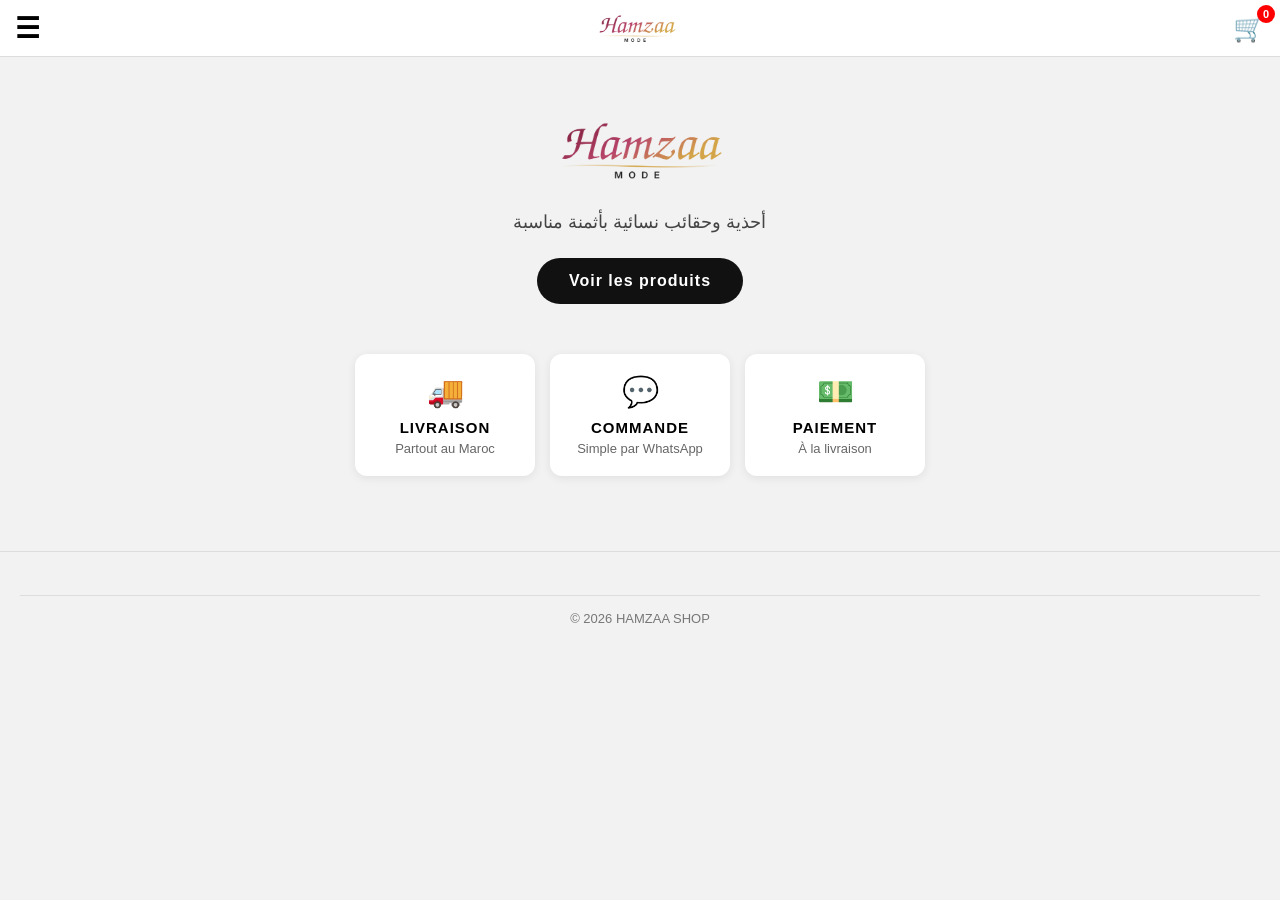
==== index.html @ 49540dad "ajt la section d'avantage" ====
<!DOCTYPE html>
<html>

<head>
    <meta charset="UTF-8">
    <meta name="viewport" content="width=device-width, initial-scale=1.0">

    <title>HAMZAA SHOP</title>

    <link rel="stylesheet" href="style.css">
</head>
<body>
    <header>
        <div id="fond" onclick="basculerMenu()"></div>
        <div class="barre">
            <button class="burger" onclick="basculerMenu()">☰</button>
            <img src="logo-script.png" alt="HAMZAA MODE" class="logo-header">
            <a href="produits.html" class="icone-panier">🛒<span id="badge">0</span></a>
        </div>
        <nav id="menu">
            <button class="fermer-menu" onclick="basculerMenu()">✕</button>
            <a href="#" onclick="allerA('accueil'); return false;">Accueil</a>
            <a href="produits.html">Produits</a>
            <a href="#" onclick="allerA('contact'); return false;">Contact</a>


            <h3>Aide</h3>
             <a href="#" onclick="ouvrirInfo('livraison'); return false;">Livraison</a>
             <a href="#" onclick="ouvrirInfo('retours'); return false;">Retours et échanges</a>
             <a href="#" onclick="ouvrirInfo('faq'); return false;">Questions fréquentes</a>
    <h3>Suivez-nous</h3>
    <a href="https://wa.me/212631599100" target="_blank">WhatsApp</a>
    <a href="https://instagram.com/USERNAME" target="_blank">Instagram</a>
      <footer id="contact">
    <div class="colonne">
        <h3>A propos</h3>
        <a href="index.html">Qui sommes-nous</a>
        <a href="produits.html">Nos produits</a>
         <p>HOUMA LHADAD: Tanger</p>
         <p>
    <strong>Horaires</strong><br>
    Lundi : 10:00 - 23:00<br>
    Mardi : 10:00 - 23:00<br>
    Mercredi : 10:00 - 23:00<br>
    Jeudi : 10:00 - 23:00<br>
    Vendredi : 10:00 - 23:00<br>
    Samedi : 10:00 - 23:00<br>
    Dimanche : 10:00 - 23:00
</p>
     </div>
     
</footer>
        </nav>
        

    </header>

    
        <section id="accueil">
    <div class="hero">
        <img src="logo-script.png" alt="HAMZAA MODE" class="hero-logo">
        <p>أحذية وحقائب نسائية بأثمنة مناسبة</p>
        <a href="produits.html" class="btn-hero">Voir les produits</a>
    </div>
        <div class="mizat">
        <div class="mizat-boite">
            <span>🚚</span>
            <h3>Livraison</h3>
            <p>Partout au Maroc</p>
        </div>
        <div class="mizat-boite">
            <span>💬</span>
            <h3>Commande</h3>
            <p>Simple par WhatsApp</p>
        </div>
        <div class="mizat-boite">
            <span>💵</span>
            <h3>Paiement</h3>
            <p>À la livraison</p>
        </div>
    </div>
</section>
    
    
<div class="info" id="livraison">
    <div class="info-contenu">
        <button class="fermer" onclick="fermerInfo()">✕</button>
        <h3>Livraison</h3>
        <p>Nous livrons partout au Maroc sous 1 à 3 jours ouvrables.</p>
   <p> Frais de livraison : 20 DH à Tanger, 35 DH dans les autres villes.</p>
    </div>
</div>

<div class="info" id="retours">
    <div class="info-contenu">
        <button class="fermer" onclick="fermerInfo()">✕</button>
        <h3>Retours et échanges</h3>
         <p>Vous disposez de 48 heures après réception pour demander un échange, 
    à condition que l'article soit neuf et dans son état d'origine.</p>
   <p>Contactez-nous sur WhatsApp pour organiser l'échange.</p>
    </div>
</div>

<div class="info" id="faq">
    <div class="info-contenu">
        <button class="fermer" onclick="fermerInfo()">✕</button>
        <h3>Questions fréquentes</h3>
        <p>Comment commander ?</p>
    <p>Ajoutez vos articles au panier, puis envoyez votre commande via WhatsApp.</p>
    <p>Comment payer ?</p>
    <p>Le paiement s'effectue en espèces à la livraison.</p>
    </div>
</div>
   
  <footer>
    <p class="copyright">© 2026 HAMZAA SHOP</p>
  </footer>

    <script src="script.js"></script>
</body>

</html>
---- style.css ----
h1 {
    color: green;
    text-align: center;
}

body {
    background-color:#f2f2f2; ;
    font-family: Arial;
    margin: 0;
}

header {
    position: sticky;
    top: 0;
    background-color: white;
    border-bottom: 1px solid #ddd;
    z-index: 10;
}
.barre {
    display: flex;
    justify-content: space-between;
    align-items: center;
    padding: 10px 15px;
}
.barre h1 {
    margin: 0;
    font-size: 22px;
    letter-spacing: 2px;
    color: black;
}
.burger {
    background: none;
    color: black;
    font-size: 28px;
    padding: 0;
}
.icone-panier {
    font-size: 26px;
    text-decoration: none;
    position: relative;
}

   #menu {
    display: flex;
    flex-direction: column;
    background-color: white;
    position: fixed;
    top: 0;
    left: 0;
    width: 280px;
    height: 100vh;
    overflow-y: auto;
    z-index: 100;
    transform: translateX(-100%);
    transition: transform 0.3s ease;
}


#menu a {
    padding: 15px;
    color: black;
    text-decoration: none;
    border-top: 1px solid #eee;
    letter-spacing: 1px;
}

#menu h3 {
    margin: 0;
    padding: 15px 15px 5px;
    font-size: 13px;
    letter-spacing: 2px;
    text-transform: uppercase;
    color: #777;
    border-top: 1px solid #eee;
}

#menu.ouvert {
    transform: translateX(0);
    box-shadow: 2px 0 15px rgba(0, 0, 0, 0.3);
}


.liste-produit {
    display: flex;
    flex-wrap: wrap;
    justify-content: center;
    gap: 20px;
}

.produit {
    background-color: white;
    border: none;
    border-radius: 12px;
    box-shadow: 0 2px 10px rgba(0, 0, 0, 0.08);
    padding: 15px;
    margin: 0;
    width: 220px;
    transition: transform 0.2s, box-shadow 0.2s;
}

.produit:hover {
    transform: translateY(-4px);
    box-shadow: 0 8px 20px rgba(0, 0, 0, 0.15);
}

.produit img {
    width: 100%;
    height: 260px;
    object-fit: cover;
    border-radius: 8px;
}

.produit h3 {
    margin: 12px 0 5px;
    font-size: 16px;
    letter-spacing: 1px;
    text-transform: uppercase;
}

.produit p {
    margin: 0 0 12px;
    font-weight: bold;
    font-size: 18px;
}

.produit button {
    padding: 8px 20px;
    margin-right: 5px;
}

.produit button + span {
    display: block;
    margin: 12px 0 0;
    font-size: 14px;
    color: #555;
}

section a {
    color: green;
}
section{
    padding: 15px;
}

button {
    background-color: black;
    color: white;
    padding: 10px 20px;
    border: none;
    border-radius: 8px;
    font-size: 14px;
    font-weight: bold;
    cursor: pointer;
}


html, body {
    overflow-x: clip;
    touch-action: manipulation;
}
    footer {
    background-color: #f2f2f2;
    padding: 30px 20px 10px;
    margin-top: 30px;
    border-top: 1px solid #ddd;
}
.colonne {
    margin-bottom: 25px;
}
.colonne h3 {
    margin: 0 0 12px;
    font-size: 20px;
}
.colonne a {
    display: block;
    color: #555;
    text-decoration: none;
    padding: 8px 0;
    letter-spacing: 1px;
}
.copyright {
    text-align: center;
    color: #777;
    font-size: 13px;
    border-top: 1px solid #ddd;
    padding-top: 15px;
}
section, h3 {
    scroll-margin-top: 70px;
}

.info {
    display: none;
    position: fixed;
    top: 0;
    left: 0;
    width: 100%;
    height: 100%;
    background-color: rgba(0, 0, 0, 0.5);
    z-index: 20;
    align-items: center;
    justify-content: center;
}
.info.visible {
    display: flex;
}
.info-contenu {
    background-color: white;
    padding: 25px;
    border-radius: 10px;
    width: 85%;
    max-width: 500px;
    position: relative;
}
.info-contenu h3 {
    margin-top: 0;
}
.fermer {
    position: absolute;
    top: 10px;
    right: 10px;
    background: none;
    color: black;
    font-size: 20px;
    padding: 5px;
}

@media (max-width: 600px) {
    .liste-produit {
        gap: 10px;
    }
    .produit {
        width: 145px;
        padding: 10px;
    }
    .produit img {
        height: 180px;
    }
}
.fermer-menu {
    align-self: flex-end;
    background: none;
    color: black;
    font-size: 24px;
    padding: 15px 20px;
}
#fond {
    display: none;
    position: fixed;
    top: 0;
    left: 0;
    width: 100%;
    height: 100vh;
    background-color: rgba(0, 0, 0, 0.5);
    z-index: 50;
}

#fond.visible {
    display: block;
}
#badge {
    position: absolute;
    top: -8px;
    right: -10px;
    background-color: red;
    color: white;
    font-size: 11px;
    font-weight: bold;
    min-width: 18px;
    height: 18px;
    line-height: 18px;
    text-align: center;
    border-radius: 50%;
}
.logo-header {
    height: 36px;
}
.hero {
    text-align: center;
    padding: 40px 15px;
}

.hero-logo {
    width: 170px;
}

.hero p {
    font-size: 18px;
    margin: 20px 0 25px;
    color: #444;
}

.btn-hero {
    display: inline-block;
    background-color: #111;
    color: white;
    padding: 14px 32px;
    border-radius: 30px;
    text-decoration: none;
    font-weight: bold;
    letter-spacing: 1px;
}
.mizat {
    display: flex;
    flex-wrap: wrap;
    justify-content: center;
    gap: 15px;
    padding: 10px 15px 30px;
}

.mizat-boite {
    background-color: white;
    border-radius: 12px;
    box-shadow: 0 2px 10px rgba(0, 0, 0, 0.08);
    padding: 20px 15px;
    width: 150px;
    text-align: center;
}

.mizat-boite span {
    font-size: 30px;
}

.mizat-boite h3 {
    margin: 10px 0 5px;
    font-size: 15px;
    text-transform: uppercase;
    letter-spacing: 1px;
}

.mizat-boite p {
    margin: 0;
    font-size: 13px;
    color: #666;
}
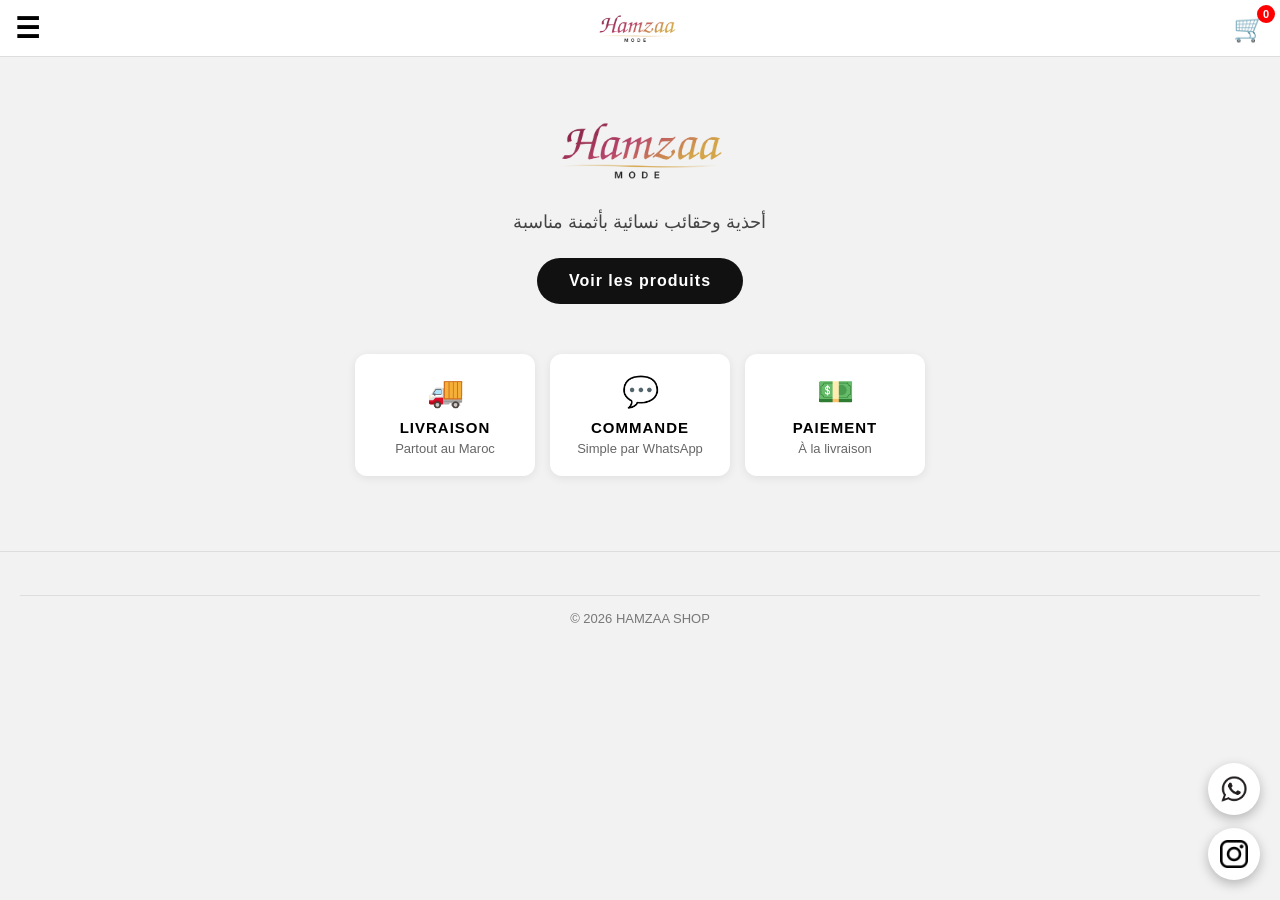
==== commit 1358019a: "modifi" ====
--- a/index.html
+++ b/index.html
@@ -29,27 +29,21 @@
              <a href="#" onclick="ouvrirInfo('retours'); return false;">Retours et échanges</a>
              <a href="#" onclick="ouvrirInfo('faq'); return false;">Questions fréquentes</a>
     <h3>Suivez-nous</h3>
-    <a href="https://wa.me/212631599100" target="_blank">WhatsApp</a>
-    <a href="https://instagram.com/USERNAME" target="_blank">Instagram</a>
+    <div class="reseaux">
+    <a href="https://wa.me/212631599100" target="_blank"><img src="IMG_5245.png" alt="WhatsApp"></a>
+    <a href="https://instagram.com/USERNAME" target="_blank"><img src="IMG_5244.png" alt="Instagram"></a>
+</div>
       <footer id="contact">
     <div class="colonne">
-        <h3>A propos</h3>
-        <a href="index.html">Qui sommes-nous</a>
-        <a href="produits.html">Nos produits</a>
-         <p>HOUMA LHADAD: Tanger</p>
-         <p>
-    <strong>Horaires</strong><br>
-    Lundi : 10:00 - 23:00<br>
-    Mardi : 10:00 - 23:00<br>
-    Mercredi : 10:00 - 23:00<br>
-    Jeudi : 10:00 - 23:00<br>
-    Vendredi : 10:00 - 23:00<br>
-    Samedi : 10:00 - 23:00<br>
-    Dimanche : 10:00 - 23:00
-</p>
-     </div>
-     
+        <h3>Notre boutique</h3>
+        <h4>Address</h4>
+        <p>HOUMA LHADAD, Tanger</p>
+        <h3>Horaires</h3>
+        <p>Du lundi au dimanche</p>
+        <p>11H / 23H</p>
+    </div>
 </footer>
+
         </nav>
         
 
@@ -115,7 +109,12 @@
   <footer>
     <p class="copyright">© 2026 HAMZAA SHOP</p>
   </footer>
-
+<a href="https://wa.me/212631599100" target="_blank" class="bouton-flottant whatsapp">
+    <img src="IMG_5245.png" alt="WhatsApp">
+</a>
+<a href="https://instagram.com/USERNAME" target="_blank" class="bouton-flottant instagram">
+    <img src="IMG_5244.png" alt="Instagram">
+</a>
     <script src="script.js"></script>
 </body>
 
--- a/style.css
+++ b/style.css
@@ -332,4 +332,66 @@
     margin: 0;
     font-size: 13px;
     color: #666;
+}
+.bouton-flottant {
+    position: fixed;
+    right: 20px;
+    width: 52px;
+    height: 52px;
+    border-radius: 50%;
+    background-color: white;
+    display: flex;
+    align-items: center;
+    justify-content: center;
+    box-shadow: 0 4px 12px rgba(0, 0, 0, 0.25);
+    z-index: 40;
+}
+
+.bouton-flottant img {
+    width: 28px;
+    height: 28px;
+}
+
+.whatsapp {
+    bottom: 20px;
+}
+
+.instagram {
+    bottom: 85px;
+}
+.reseaux {
+    display: flex;
+    gap: 15px;
+    padding: 10px 20px 20px;
+}
+
+#menu .reseaux a {
+    padding: 0;
+    border: none;
+}
+
+.reseaux img {
+    width: 32px;
+    height: 32px;
+}
+#menu .colonne h3 {
+    border-bottom: 2px solid #c9a24a;
+    padding-bottom: 8px;
+    margin: 20px 0 12px;
+    font-weight: normal;
+    letter-spacing: 2px;
+}
+
+#menu .colonne p {
+    margin: 6px 0;
+    color: #444;
+}
+.retour {
+    text-decoration: none;
+    color: #111;
+    font-weight: bold;
+    font-size: 14px;
+    border: 1px solid #111;
+    border-radius: 20px;
+    padding: 6px 14px;
 }
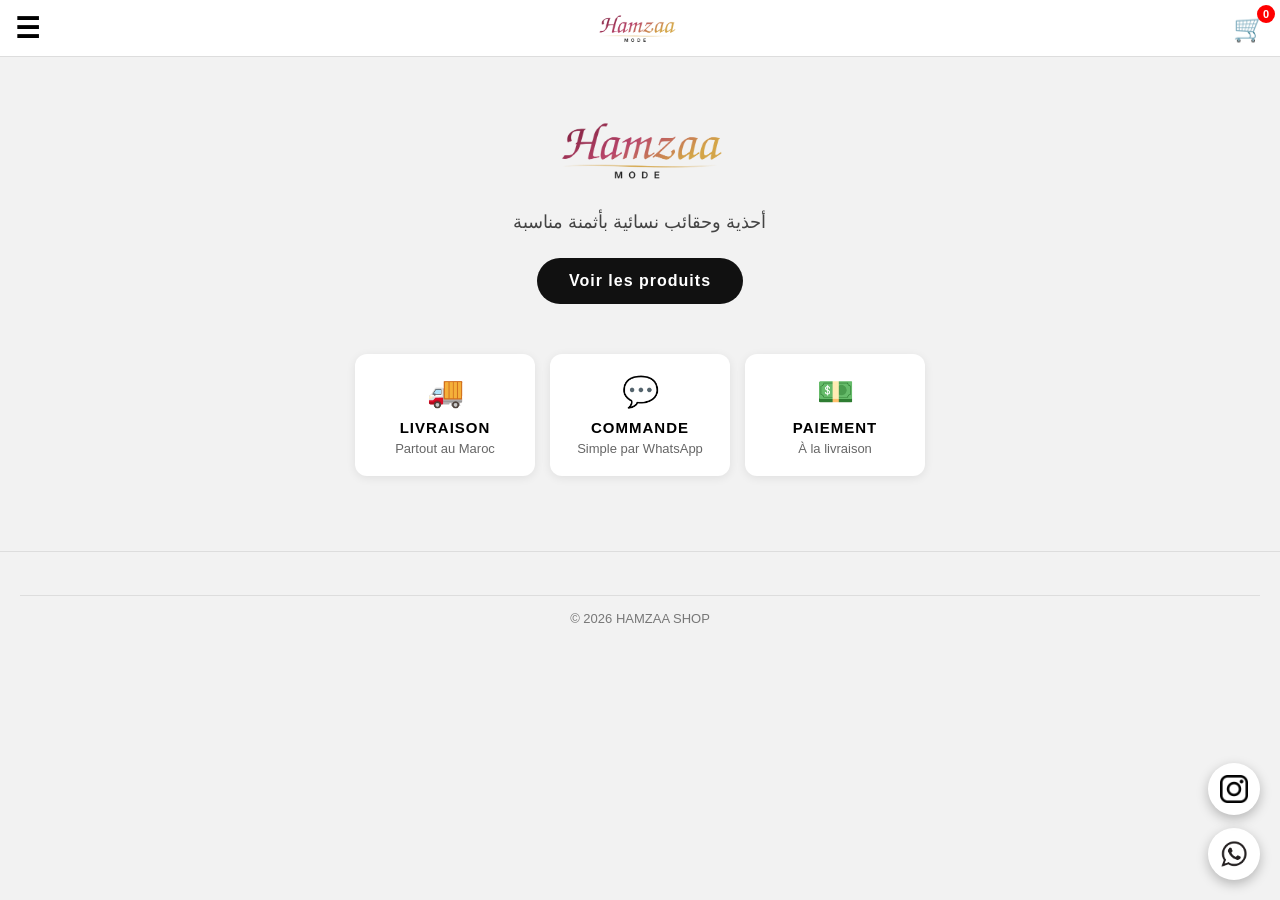
==== commit 0d5e8f7f: "modif" ====
--- a/index.html
+++ b/index.html
@@ -30,8 +30,8 @@
              <a href="#" onclick="ouvrirInfo('faq'); return false;">Questions fréquentes</a>
     <h3>Suivez-nous</h3>
     <div class="reseaux">
-    <a href="https://wa.me/212631599100" target="_blank"><img src="IMG_5245.png" alt="WhatsApp"></a>
-    <a href="https://instagram.com/USERNAME" target="_blank"><img src="IMG_5244.png" alt="Instagram"></a>
+    <a href="https://wa.me/212631599100" target="_blank"><img src="IMG_5244.png" alt="WhatsApp"></a>
+    <a href="https://instagram.com/USERNAME" target="_blank"><img src="IMG_5245.png" alt="Instagram"></a>
 </div>
       <footer id="contact">
     <div class="colonne">
@@ -110,10 +110,10 @@
     <p class="copyright">© 2026 HAMZAA SHOP</p>
   </footer>
 <a href="https://wa.me/212631599100" target="_blank" class="bouton-flottant whatsapp">
-    <img src="IMG_5245.png" alt="WhatsApp">
+    <img src="IMG_5244.png" alt="WhatsApp">
 </a>
 <a href="https://instagram.com/USERNAME" target="_blank" class="bouton-flottant instagram">
-    <img src="IMG_5244.png" alt="Instagram">
+    <img src="IMG_5245.png" alt="Instagram">
 </a>
     <script src="script.js"></script>
 </body>
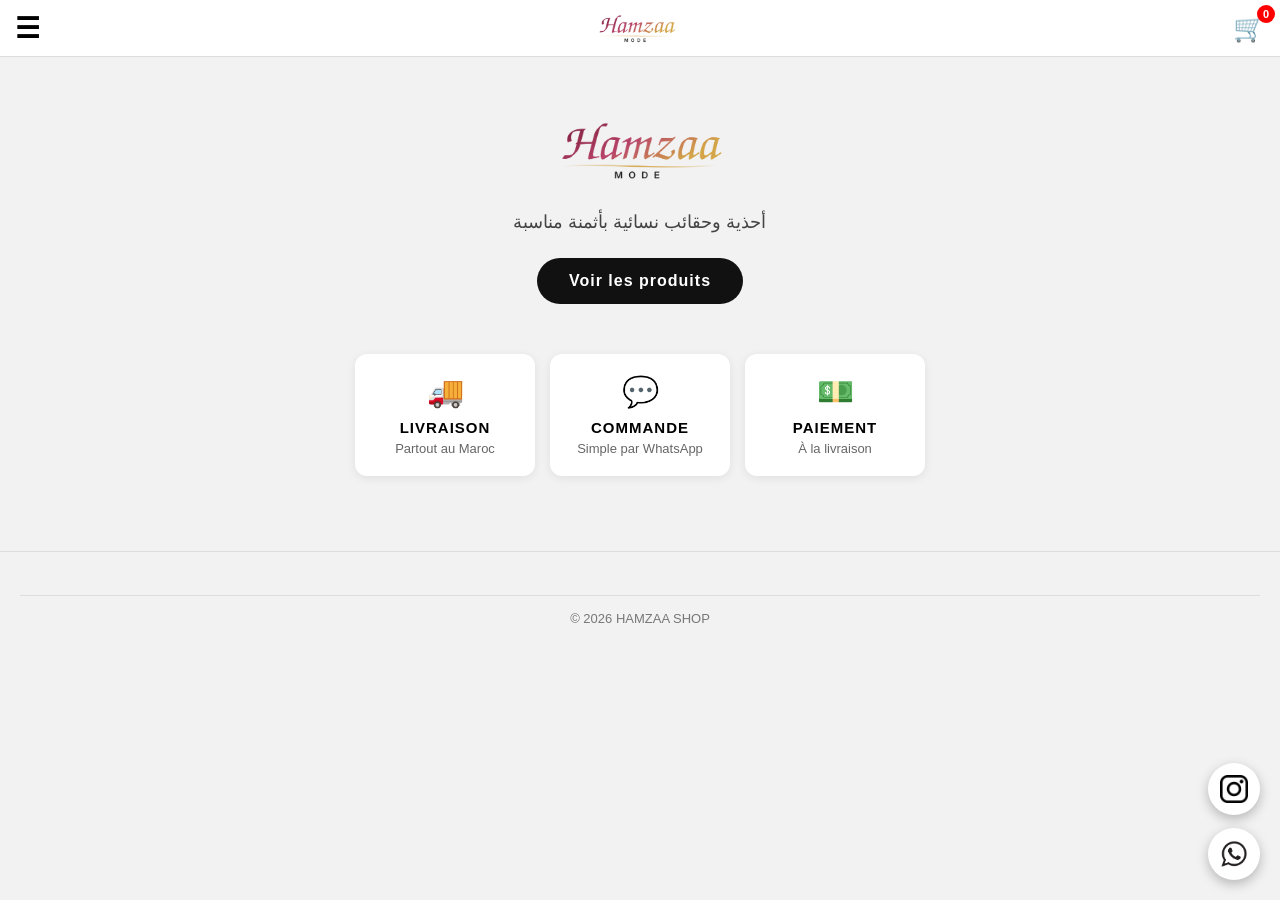
==== commit 4fd2d835: "ajt username" ====
--- a/index.html
+++ b/index.html
@@ -31,7 +31,7 @@
     <h3>Suivez-nous</h3>
     <div class="reseaux">
     <a href="https://wa.me/212631599100" target="_blank"><img src="IMG_5244.png" alt="WhatsApp"></a>
-    <a href="https://instagram.com/USERNAME" target="_blank"><img src="IMG_5245.png" alt="Instagram"></a>
+    <a href="https://instagram.com/hamza_mode91" target="_blank"><img src="IMG_5245.png" alt="Instagram"></a>
 </div>
       <footer id="contact">
     <div class="colonne">
@@ -112,7 +112,7 @@
 <a href="https://wa.me/212631599100" target="_blank" class="bouton-flottant whatsapp">
     <img src="IMG_5244.png" alt="WhatsApp">
 </a>
-<a href="https://instagram.com/USERNAME" target="_blank" class="bouton-flottant instagram">
+<a href="https://instagram.com/hamza_mode91" target="_blank" class="bouton-flottant instagram">
     <img src="IMG_5245.png" alt="Instagram">
 </a>
     <script src="script.js"></script>
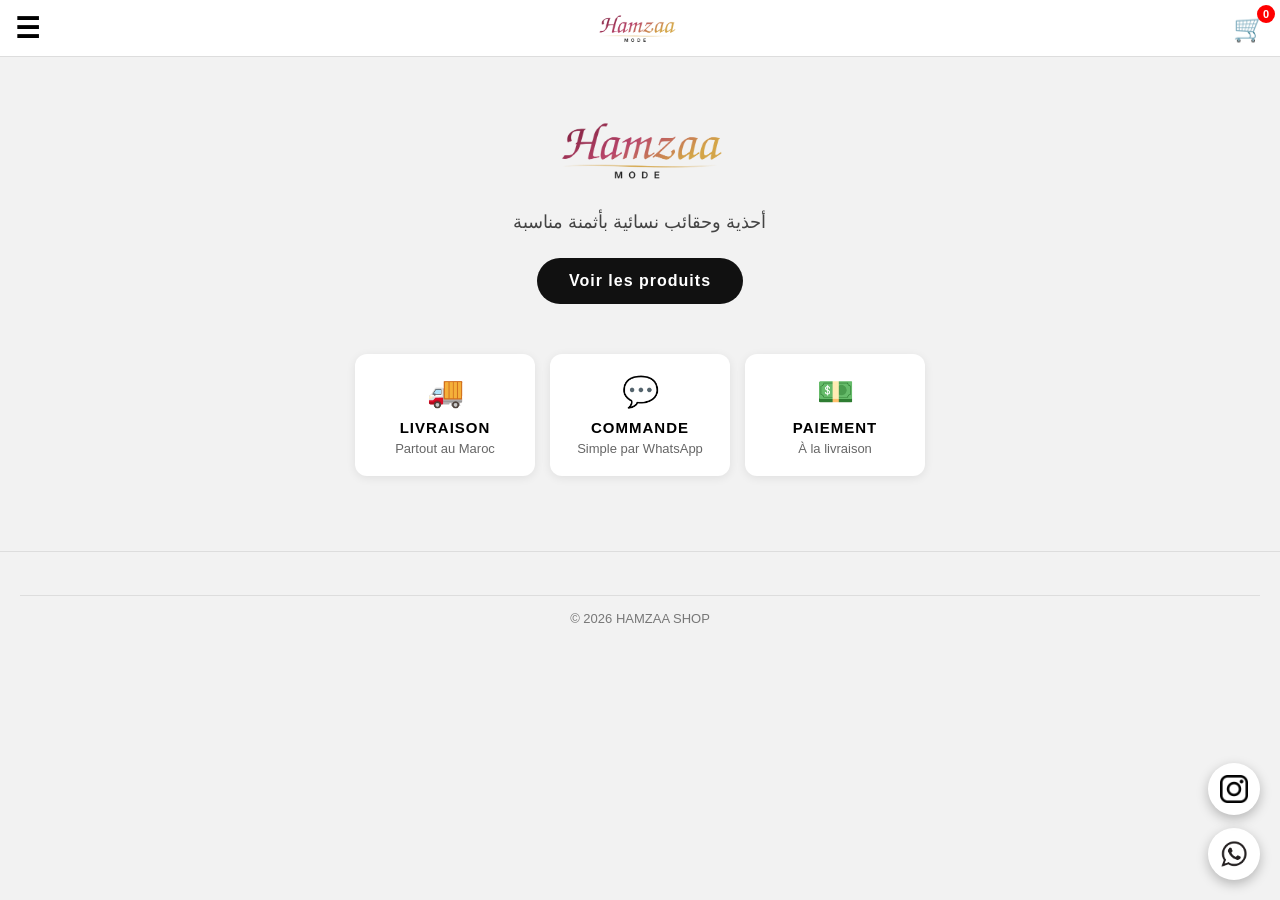
==== commit aee2b258: "ajt la galerie" ====
--- a/index.html
+++ b/index.html
@@ -31,13 +31,13 @@
     <h3>Suivez-nous</h3>
     <div class="reseaux">
     <a href="https://wa.me/212631599100" target="_blank"><img src="IMG_5244.png" alt="WhatsApp"></a>
-    <a href="https://instagram.com/hamza_mode91" target="_blank"><img src="IMG_5245.png" alt="Instagram"></a>
+    <a href="https://instagram.com/" target="_blank"><img src="IMG_5245.png" alt="Instagram"></a>
 </div>
       <footer id="contact">
     <div class="colonne">
         <h3>Notre boutique</h3>
         <h4>Address</h4>
-        <p>HOUMA LHADAD, Tanger</p>
+        <p>شارع المملكة العربية السعودية,طنجة</p>
         <h3>Horaires</h3>
         <p>Du lundi au dimanche</p>
         <p>11H / 23H</p>
--- a/style.css
+++ b/style.css
@@ -394,4 +394,177 @@
     border: 1px solid #111;
     border-radius: 20px;
     padding: 6px 14px;
+}
+.cmd {
+    display: none;
+    position: fixed;
+    inset: 0;
+    background: rgba(0, 0, 0, 0.55);
+    z-index: 200;
+    align-items: flex-end;
+    justify-content: center;
+}
+
+.cmd.visible {
+    display: flex;
+}
+
+.cmd-contenu {
+    background: white;
+    width: 100%;
+    max-width: 480px;
+    max-height: 92vh;
+    overflow-y: auto;
+    border-radius: 24px 24px 0 0;
+    padding: 25px 20px 30px;
+    position: relative;
+}
+
+@media (min-width: 600px) {
+    .cmd { align-items: center; }
+    .cmd-contenu { border-radius: 24px; }
+}
+
+.cmd-contenu h3 {
+    margin: 5px 35px 20px 0;
+    font-size: 18px;
+    line-height: 1.4;
+}
+
+.cmd-ligne {
+    display: flex;
+    align-items: center;
+    gap: 12px;
+    padding: 10px 0;
+    border-bottom: 1px solid #eee;
+}
+
+.cmd-ligne img {
+    width: 50px;
+    height: 60px;
+    object-fit: cover;
+    border-radius: 8px;
+}
+
+.cmd-ligne .nom {
+    flex: 1;
+    font-weight: bold;
+    font-size: 14px;
+}
+
+.cmd-ligne .prix {
+    font-weight: bold;
+}
+
+.cmd-total {
+    background: #faf6ee;
+    border: 1px solid #eadfc6;
+    border-radius: 14px;
+    padding: 12px 16px;
+    margin: 15px 0 5px;
+}
+
+.cmd-total p {
+    display: flex;
+    justify-content: space-between;
+    margin: 8px 0;
+}
+
+.cmd-total .gras {
+    font-weight: bold;
+    font-size: 18px;
+    border-top: 1px solid #eadfc6;
+    padding-top: 10px;
+}
+
+.cmd-contenu label {
+    display: block;
+    font-weight: bold;
+    font-size: 14px;
+    margin: 16px 0 6px;
+}
+
+.cmd-contenu input {
+    width: 100%;
+    box-sizing: border-box;
+    padding: 14px;
+    border: 1px solid #ddd;
+    border-radius: 12px;
+    font-size: 16px;
+    background: #fafafa;
+}
+
+.cmd-contenu input:focus {
+    outline: none;
+    border-color: #c9a24a;
+    background: white;
+}
+
+.cmd-valider {
+    width: 100%;
+    margin-top: 24px;
+    padding: 16px;
+    font-size: 16px;
+    border-radius: 14px;
+    background: linear-gradient(90deg, #7a1c3b, #b8456a, #d4a548);
+}
+#commande {
+    display: block;
+    margin: 30px auto;
+    padding: 16px 45px;
+    font-size: 17px;
+    border-radius: 30px;
+    background: linear-gradient(90deg, #7a1c3b, #b8456a, #d4a548);
+    box-shadow: 0 6px 18px rgba(122, 28, 59, 0.35);
+}
+.produit img ~ img {
+    display: none;
+}
+
+.produit img:first-of-type {
+    cursor: pointer;
+}
+
+.galerie {
+    display: none;
+    position: fixed;
+    inset: 0;
+    background: rgba(0, 0, 0, 0.92);
+    z-index: 300;
+    flex-direction: column;
+    justify-content: center;
+}
+
+.galerie.visible {
+    display: flex;
+}
+
+.galerie-photos {
+    display: flex;
+    gap: 12px;
+    overflow-x: auto;
+    scroll-snap-type: x mandatory;
+    padding: 0 15px;
+    align-items: center;
+    height: 80vh;
+}
+
+.galerie-photos img {
+    height: 100%;
+    max-width: 90vw;
+    object-fit: contain;
+    border-radius: 12px;
+    scroll-snap-align: center;
+    flex-shrink: 0;
+}
+
+.galerie-fermer {
+    position: absolute;
+    top: 15px;
+    right: 15px;
+    background: none;
+    color: white;
+    font-size: 28px;
+    padding: 5px 12px;
+    z-index: 310;
 }
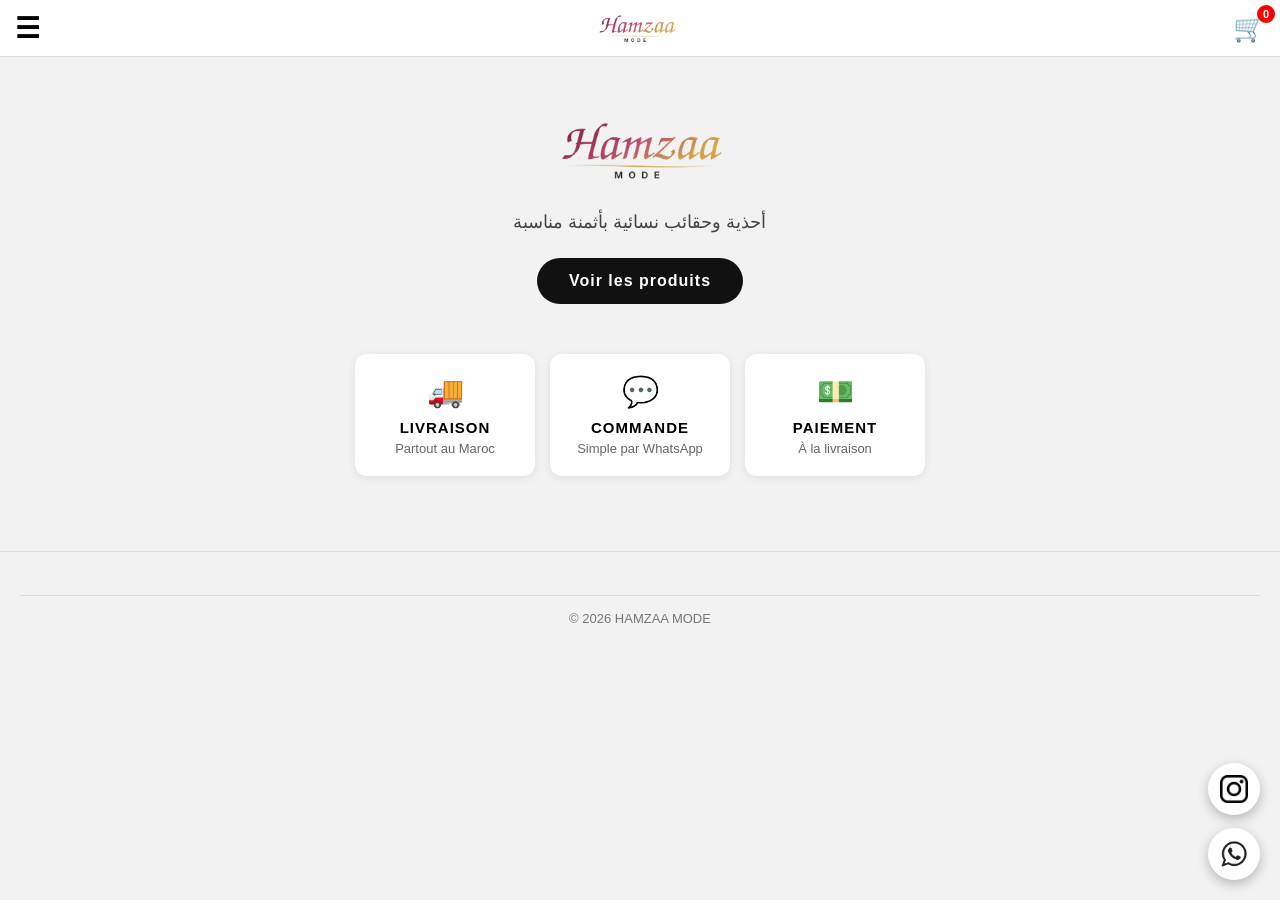
==== commit 65b683c1: "ajt formulaire de contact" ====
--- a/index.html
+++ b/index.html
@@ -21,7 +21,7 @@
             <button class="fermer-menu" onclick="basculerMenu()">✕</button>
             <a href="#" onclick="allerA('accueil'); return false;">Accueil</a>
             <a href="produits.html">Produits</a>
-            <a href="#" onclick="allerA('contact'); return false;">Contact</a>
+            <a href="#" onclick="ouvrirContact(); return false;">Contact</a>
 
 
             <h3>Aide</h3>
@@ -107,7 +107,7 @@
 </div>
    
   <footer>
-    <p class="copyright">© 2026 HAMZAA SHOP</p>
+    <p class="copyright">© 2026 HAMZAA MODE</p>
   </footer>
 <a href="https://wa.me/212631599100" target="_blank" class="bouton-flottant whatsapp">
     <img src="IMG_5244.png" alt="WhatsApp">
@@ -115,6 +115,41 @@
 <a href="https://instagram.com/hamza_mode91" target="_blank" class="bouton-flottant instagram">
     <img src="IMG_5245.png" alt="Instagram">
 </a>
+<div class="cmd" id="contact-cmd">
+    <div class="cmd-contenu">
+        <button class="fermer" onclick="fermerContact()">✕</button>
+        <h3>Comment pouvons-nous vous aider ?</h3>
+
+        <div class="choix">
+            <button class="choix-btn actif" onclick="choisirContact('commande', this)">Ma commande</button>
+            <button class="choix-btn" onclick="choisirContact('autre', this)">Autre question</button>
+        </div>
+
+        <div id="contact-commande">
+            <label>Téléphone utilisé pour la commande *</label>
+            <input type="tel" id="cc-tel" placeholder="Téléphone">
+            <label>Nom et prénom *</label>
+            <input type="text" id="cc-nom" placeholder="Nom et prénom">
+        </div>
+
+        <div id="contact-autre" style="display:none">
+            <label>Nom et prénom *</label>
+            <input type="text" id="ca-nom" placeholder="Nom et prénom">
+            <label>Sujet</label>
+            <select id="ca-sujet">
+                <option>Livraison</option>
+                <option>Retours et échanges</option>
+                <option>Un produit / stock</option>
+                <option>Autre</option>
+            </select>
+        </div>
+
+        <label>Message *</label>
+        <textarea id="contact-message" rows="4" placeholder="Votre message"></textarea>
+
+        <button class="cmd-valider" onclick="envoyerContact()">Envoyer sur WhatsApp</button>
+    </div>
+</div>
     <script src="script.js"></script>
 </body>
 
--- a/style.css
+++ b/style.css
@@ -85,6 +85,7 @@
     flex-wrap: wrap;
     justify-content: center;
     gap: 20px;
+    
 }
 
 .produit {
@@ -94,7 +95,7 @@
     box-shadow: 0 2px 10px rgba(0, 0, 0, 0.08);
     padding: 15px;
     margin: 0;
-    width: 220px;
+    width: 280px;
     transition: transform 0.2s, box-shadow 0.2s;
 }
 
@@ -567,4 +568,201 @@
     font-size: 28px;
     padding: 5px 12px;
     z-index: 310;
+}
+.titre-page {
+    text-align: center;
+    padding: 30px 15px 10px;
+}
+
+.titre-page h2 {
+    font-family: Georgia, serif;
+    font-style: italic;
+    font-size: 36px;
+    margin: 0;
+    background: linear-gradient(90deg, #7a1c3b, #b8456a, #d4a548);
+    -webkit-background-clip: text;
+    background-clip: text;
+    color: transparent;
+}
+
+.trait {
+    width: 70px;
+    height: 3px;
+    background-color: #c9a24a;
+    margin: 14px auto;
+    border-radius: 2px;
+}
+
+.titre-page p {
+    margin: 0;
+    font-size: 18px;
+    color: #555;
+    letter-spacing: 1px;
+}
+.filtres {
+    display: flex;
+    justify-content: center;
+    flex-wrap: wrap;
+    gap: 10px;
+    padding: 10px 15px 20px;
+}
+
+.filtre {
+    background: white;
+    color: #111;
+    border: 1px solid #ddd;
+    border-radius: 25px;
+    padding: 9px 22px;
+    font-size: 14px;
+}
+
+.filtre.actif {
+    background: linear-gradient(90deg, #7a1c3b, #b8456a, #d4a548);
+    color: white;
+    border-color: transparent;
+}
+.produit img {
+    width: 100%;
+    max-width: 320px;
+    height: 320px;
+    object-fit: cover;
+    border-radius: 12px;
+    display: block;
+    margin: 10px auto;
+}
+.options { margin: 10px 0; }
+
+.options-titre {
+    font-size: 13px;
+    color: #777;
+    margin: 8px 0 4px;
+}
+
+.couleurs, .tailles {
+    display: flex;
+    flex-wrap: wrap;
+    gap: 8px;
+}
+
+.produit .couleur {
+    width: 28px;
+    height: 28px;
+    padding: 0;
+    border-radius: 50%;
+    border: 2px solid #ddd;
+    cursor: pointer;
+}
+
+.produit .couleur.actif {
+    box-shadow: 0 0 0 2px #fff, 0 0 0 4px #7a1c3b;
+}
+
+.produit .taille {
+    min-width: 40px;
+    padding: 8px 10px;
+    background: #fff;
+    color: #111;
+    border: 1px solid #ddd;
+    border-radius: 8px;
+    font-weight: 600;
+    cursor: pointer;
+}
+
+.produit .taille.actif {
+    background: #7a1c3b;
+    color: #fff;
+    border-color: #7a1c3b;
+}
+@media (max-width: 600px) {
+    .produit {
+        padding: 10px;
+    }
+
+    .produit img {
+        height: 200px;
+        margin: 6px auto;
+    }
+
+    .produit h3 {
+        font-size: 15px;
+    }
+
+    .produit p {
+        font-size: 14px;
+        margin: 4px 0;
+    }
+
+    .produit .options-titre {
+        font-size: 12px;
+        margin: 4px 0 2px;
+    }
+
+    .couleurs, .tailles {
+        gap: 6px;
+    }
+
+    .produit .couleur {
+        width: 22px;
+        height: 22px;
+    }
+
+    .produit .taille {
+        min-width: 32px;
+        padding: 4px 6px;
+        font-size: 12px;
+    }
+
+    .produit button {
+        padding: 6px 14px;
+    }
+}
+.choix {
+    display: flex;
+    flex-direction: column;
+    gap: 10px;
+    margin: 16px 0;
+}
+
+.cmd-contenu .choix-btn {
+    width: 100%;
+    padding: 14px;
+    background: #fff;
+    color: #888;
+    border: 1px solid #ddd;
+    border-radius: 12px;
+    font-size: 15px;
+    cursor: pointer;
+}
+
+.cmd-contenu .choix-btn.actif {
+    color: #111;
+    font-weight: 700;
+    border: 2px solid #111;
+}
+
+.cmd-contenu select,
+.cmd-contenu textarea {
+    width: 100%;
+    padding: 12px;
+    margin-bottom: 8px;
+    border: 1px solid #ddd;
+    border-radius: 12px;
+    font-size: 15px;
+    font-family: inherit;
+    background: #fff;
+    box-sizing: border-box;
+}
+#menu a {
+    display: block;
+    padding: 14px 24px;
+    font-size: 18px;
+    font-weight: 400;
+    color: #111;
+    border-bottom: none;
+    letter-spacing: 0.3px;
+}
+
+#menu .reseaux a {
+    display: inline-block;
+    padding: 0;
 }
